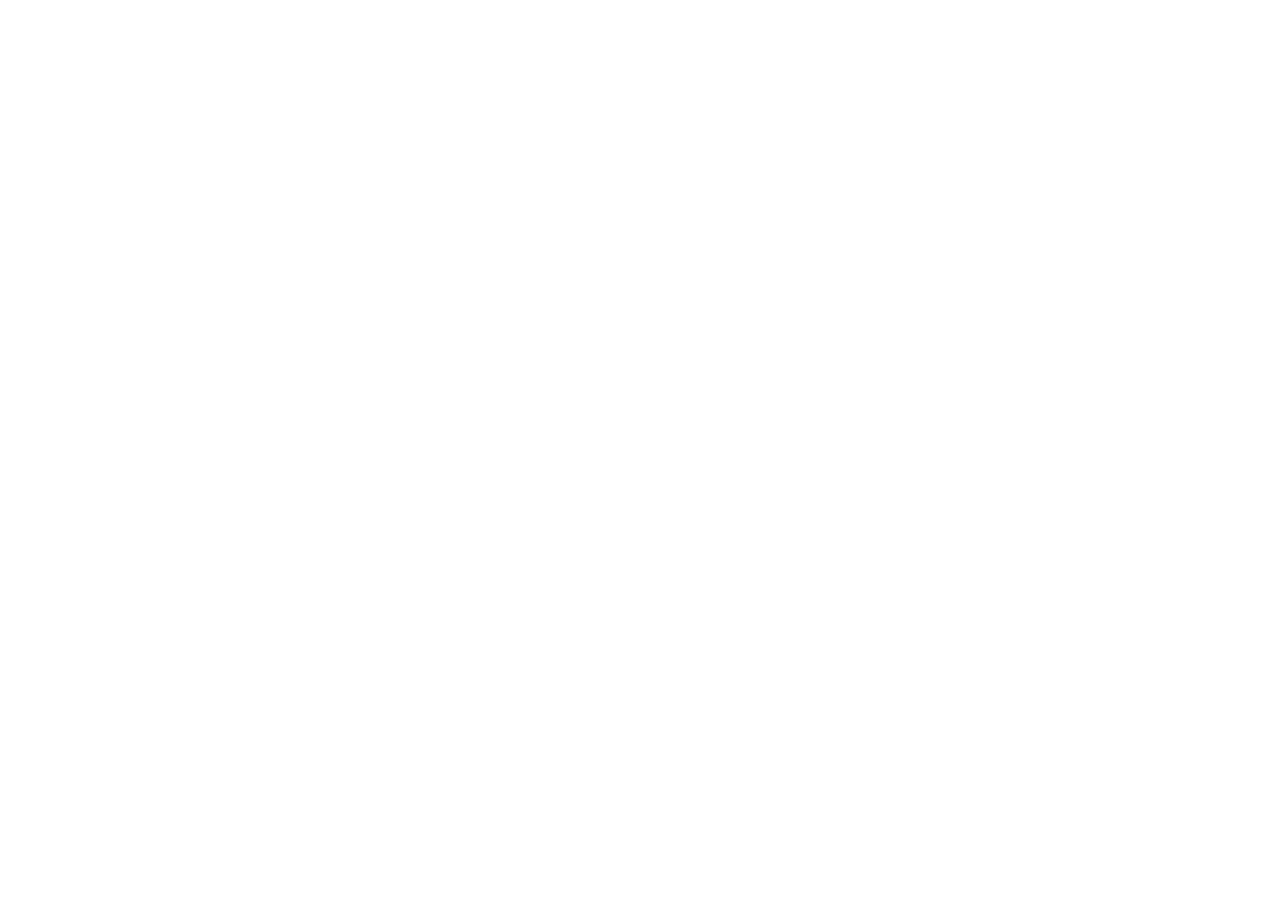
==== BootstrapMusicBlog/index.html @ aad3d6f0 "Link a Bootstrap tipo off Line" ====
<!DOCTYPE html>
<html lang="en">

<head>
    <meta charset="UTF-8">
    <meta name="viewport" content="width=device-width, initial-scale=1.0">
    <title>Document</title>
    <!--LINKS BOOTSTRAP-->
   <link rel="stylesheet" href="css/bootstrap.min.css" media="screen">

</head>

<body>



    
</body>

</html>
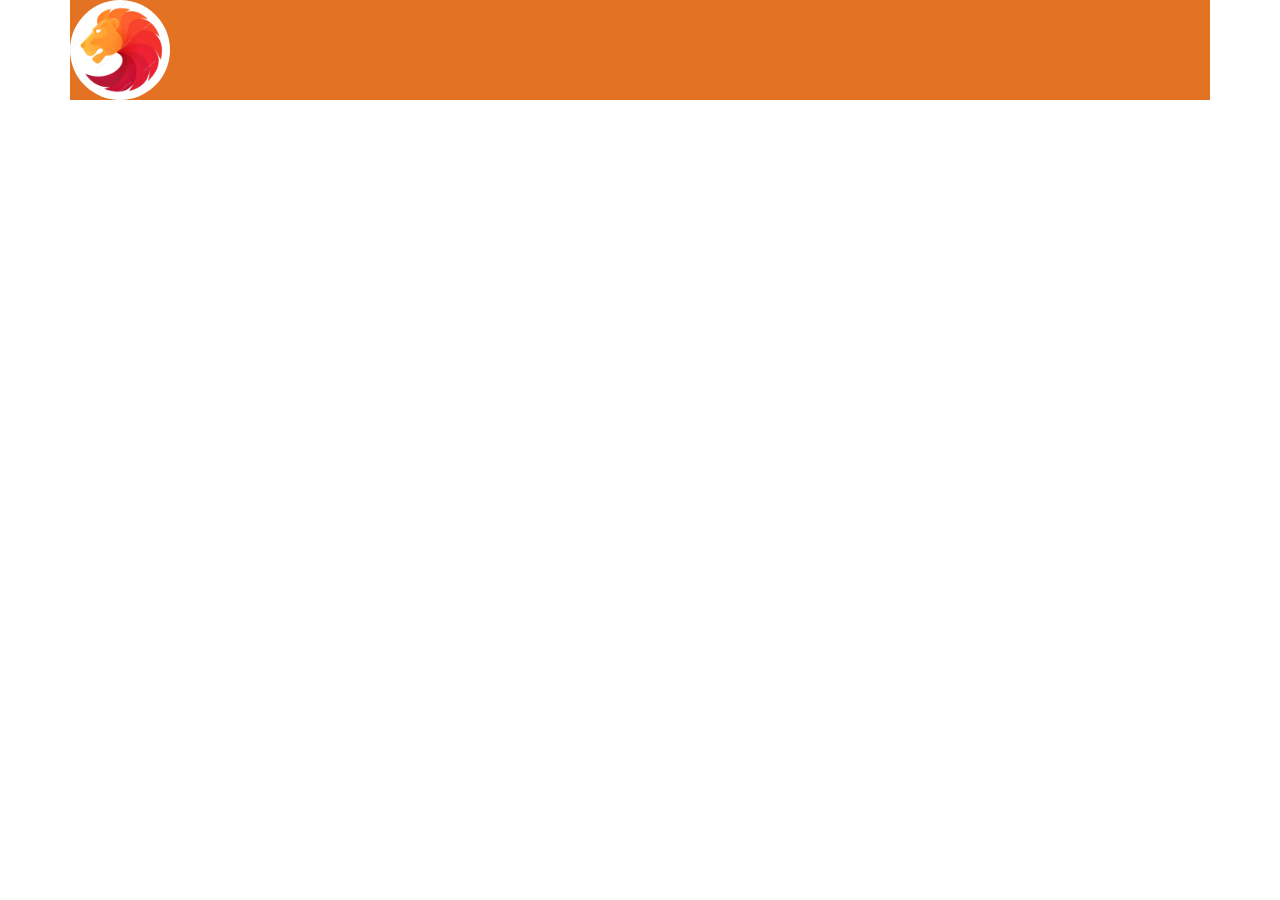
==== commit c17dc32e: "Se coloca el Logo" ====
--- a/BootstrapMusicBlog/index.html
+++ b/BootstrapMusicBlog/index.html
@@ -4,17 +4,22 @@
 <head>
     <meta charset="UTF-8">
     <meta name="viewport" content="width=device-width, initial-scale=1.0">
-    <title>Document</title>
-    <!--LINKS BOOTSTRAP-->
-   <link rel="stylesheet" href="css/bootstrap.min.css" media="screen">
-
+    <title>Blog Musica</title>
+    <!--LINK TO BOOTSTRAP-->
+    <link rel="stylesheet" href="css/bootstrap.min.css">
 </head>
 
 <body>
+    <!--HEADER-->
+    <header class="container" style="background-color: #e37222">
+        <div class="row">
+            <div>
+                <img src="img/logo.jpg" alt="Logo" class="rounded-circle" height="100">
+            </div>
+        </div>
+    </header>
 
 
-
-    
 </body>
 
 </html>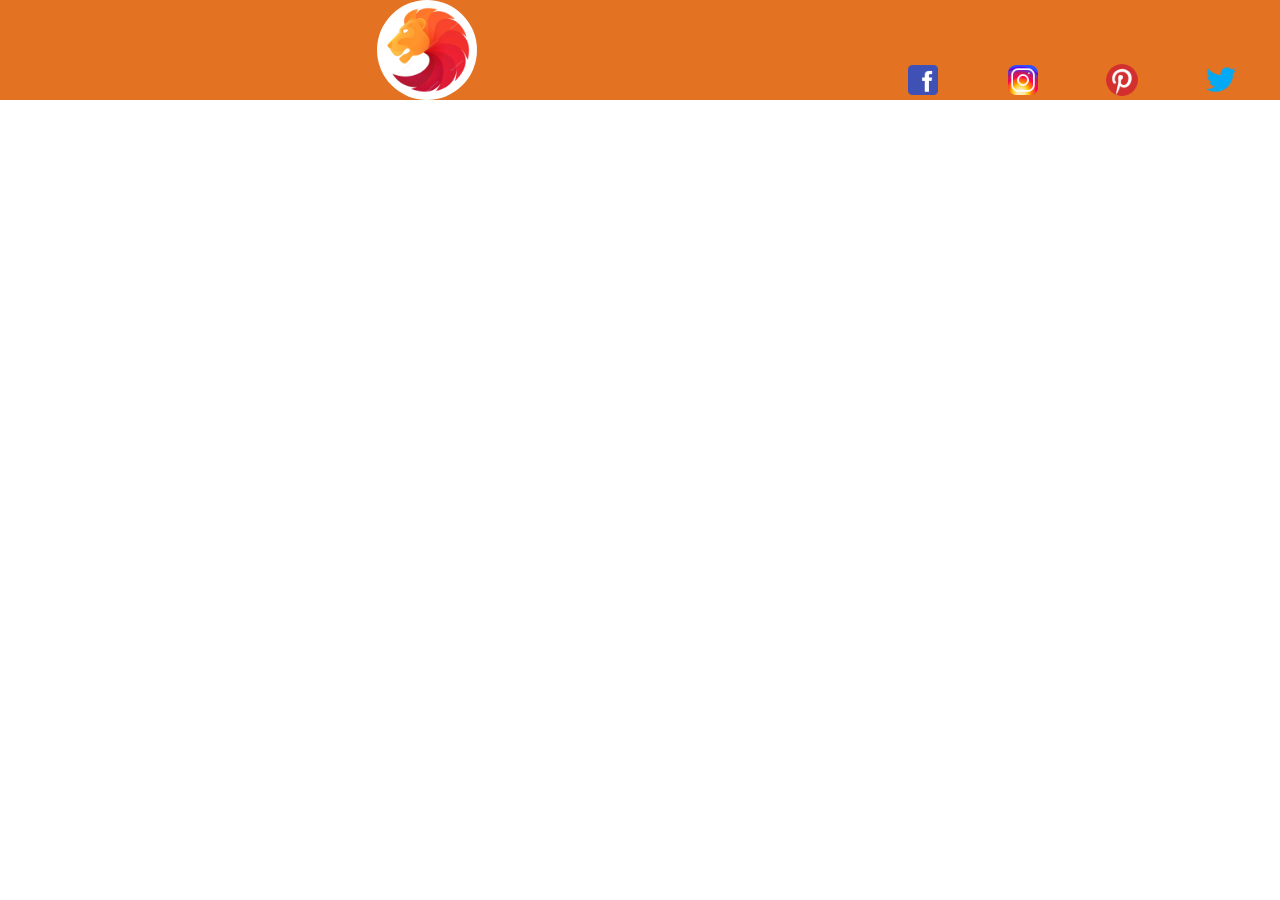
==== commit 93e2230f: "Centrado de elementos de header" ====
--- a/BootstrapMusicBlog/index.html
+++ b/BootstrapMusicBlog/index.html
@@ -3,18 +3,27 @@
 
 <head>
     <meta charset="UTF-8">
-    <meta name="viewport" content="width=device-width, initial-scale=1.0">
+    <meta name="viewport" content="width=device-width, user-scalable=no">
     <title>Blog Musica</title>
     <!--LINK TO BOOTSTRAP-->
     <link rel="stylesheet" href="css/bootstrap.min.css">
+    <!--LINK TO ESTILO PERSONAL-->
+    <link rel="stylesheet" href="css/estilos.css">
 </head>
 
 <body>
     <!--HEADER-->
-    <header class="container" style="background-color: #e37222">
+    <header class="container-fluid" style="background-color: #e37222">
         <div class="row">
-            <div>
-                <img src="img/logo.jpg" alt="Logo" class="rounded-circle" height="100">
+            <div class="col-lg-8 media">
+                <img src="img/logo.jpg" alt="Logo" class="rounded-circle " height="100">
+            </div>
+
+            <div class="col align-self-end media">
+                <img class="align-self-center mr-4" src="img/facebook.png" alt="facebook" width="40">
+                <img class="align-self-center mr-4" src="img/instagram.png" alt="Instagram" width="40">
+                <img class="align-self-center mr-4" src="img/pinterest.png" alt="Pinterest" width="40">
+                <img class="align-self-center mr-4" src="img/twitter.png" alt="Twitter" width="40">
             </div>
         </div>
     </header>
--- a/BootstrapMusicBlog/css/estilos.css
+++ b/BootstrapMusicBlog/css/estilos.css
@@ -0,0 +1,3 @@
+img {
+    margin: 0 auto;
+}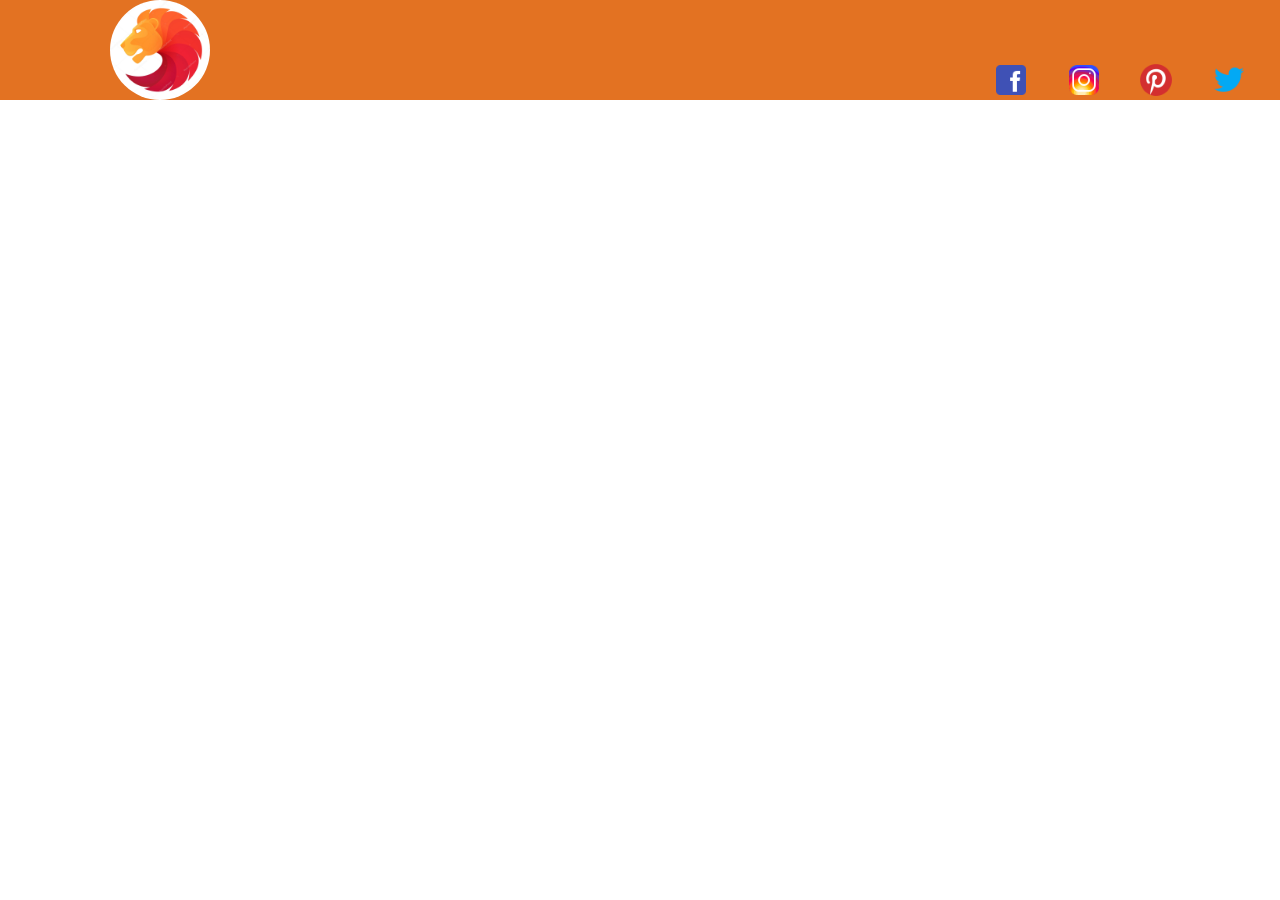
==== commit 30eb2bfe: "Alineacion correcta con sm" ====
--- a/BootstrapMusicBlog/index.html
+++ b/BootstrapMusicBlog/index.html
@@ -3,7 +3,7 @@
 
 <head>
     <meta charset="UTF-8">
-    <meta name="viewport" content="width=device-width, user-scalable=no">
+    <meta name="viewport" content="width=device-width, initial-scale=1, shrink-to-fit=no">
     <title>Blog Musica</title>
     <!--LINK TO BOOTSTRAP-->
     <link rel="stylesheet" href="css/bootstrap.min.css">
@@ -15,15 +15,15 @@
     <!--HEADER-->
     <header class="container-fluid" style="background-color: #e37222">
         <div class="row">
-            <div class="col-lg-8 media">
+            <div class="col-sm-3 media">
                 <img src="img/logo.jpg" alt="Logo" class="rounded-circle " height="100">
             </div>
 
-            <div class="col align-self-end media">
-                <img class="align-self-center mr-4" src="img/facebook.png" alt="facebook" width="40">
-                <img class="align-self-center mr-4" src="img/instagram.png" alt="Instagram" width="40">
-                <img class="align-self-center mr-4" src="img/pinterest.png" alt="Pinterest" width="40">
-                <img class="align-self-center mr-4" src="img/twitter.png" alt="Twitter" width="40">
+            <div class="col-sm-3 offset-sm-6 align-self-end media">
+                <img class="align-self-center mt-4" src="img/facebook.png" alt="facebook" width="40">
+                <img class="align-self-center mt-4" src="img/instagram.png" alt="Instagram" width="40">
+                <img class="align-self-center mt-4" src="img/pinterest.png" alt="Pinterest" width="40">
+                <img class="align-self-center mt-4" src="img/twitter.png" alt="Twitter" width="40">
             </div>
         </div>
     </header>
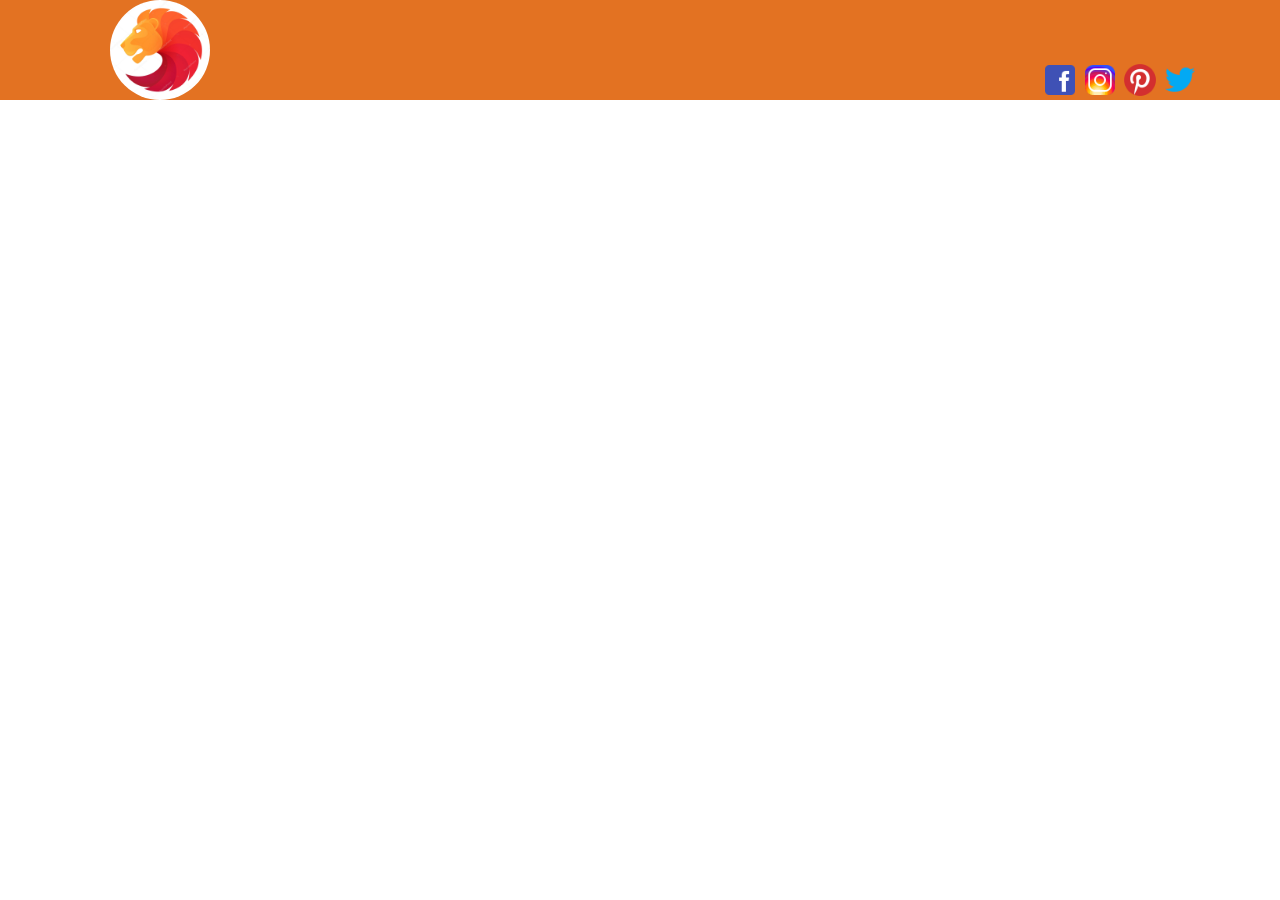
==== commit 4bc8ff5d: "Listo puntos 1 y 2" ====
--- a/BootstrapMusicBlog/index.html
+++ b/BootstrapMusicBlog/index.html
@@ -18,12 +18,19 @@
             <div class="col-sm-3 media">
                 <img src="img/logo.jpg" alt="Logo" class="rounded-circle " height="100">
             </div>
-
-            <div class="col-sm-3 offset-sm-6 align-self-end media">
-                <img class="align-self-center mt-4" src="img/facebook.png" alt="facebook" width="40">
-                <img class="align-self-center mt-4" src="img/instagram.png" alt="Instagram" width="40">
-                <img class="align-self-center mt-4" src="img/pinterest.png" alt="Pinterest" width="40">
-                <img class="align-self-center mt-4" src="img/twitter.png" alt="Twitter" width="40">
+            <div class="col-sm-3 offset-sm-6 align-self-end media justify-content-center">
+                <a href="#">
+                    <img class="mx-auto" src="img/facebook.png" alt="facebook" width="40">
+                </a>
+                <a href="#">
+                    <img class="mx-auto" src="img/instagram.png" alt="Instagram" width="40">
+                </a>
+                <a href="#">
+                    <img class="mx-auto" src="img/pinterest.png" alt="Pinterest" width="40">
+                </a>
+                <a href="#" >
+                    <img class="mx-auto" src="img/twitter.png" alt="Twitter" width="40">
+                </a>
             </div>
         </div>
     </header>
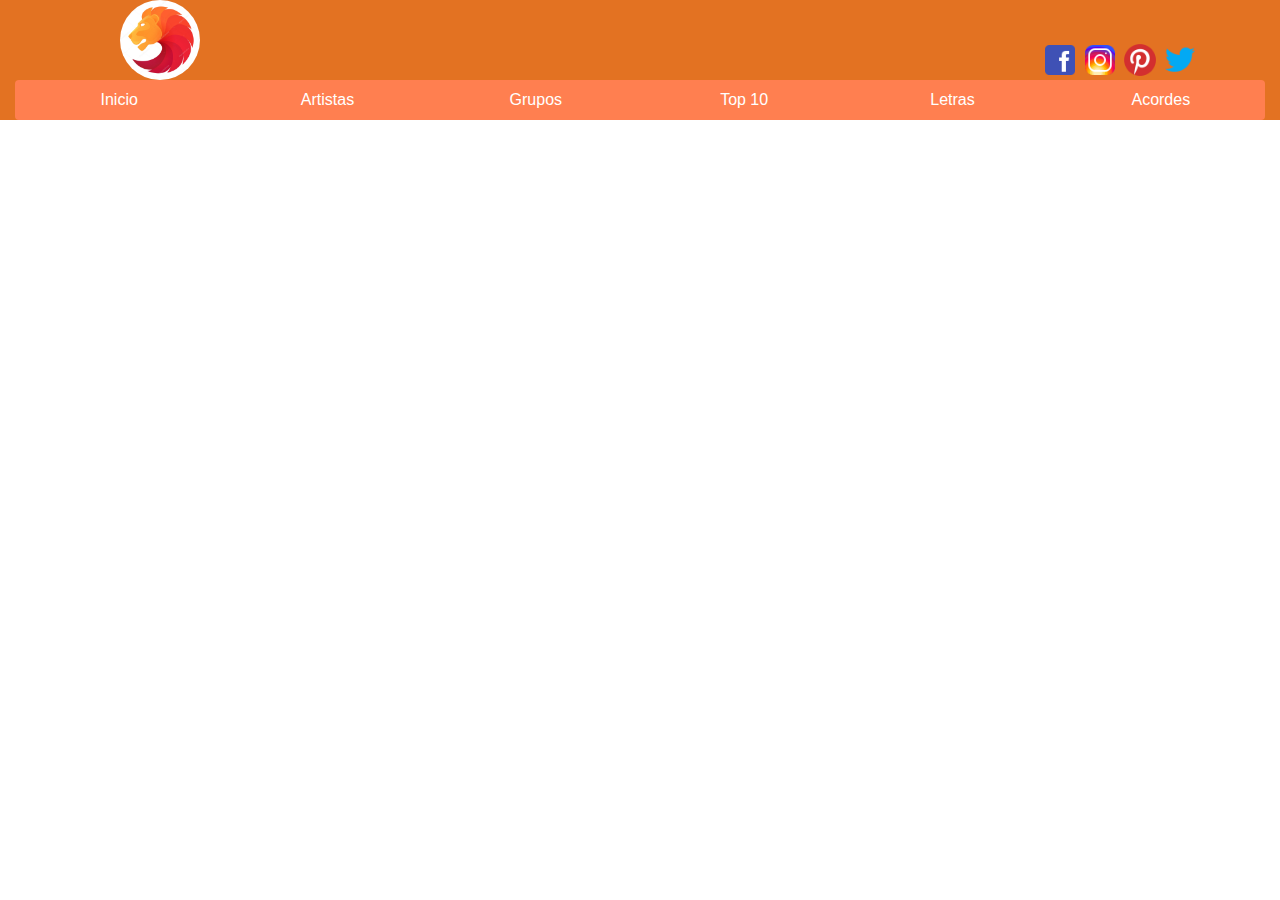
==== commit e595a3dd: "Adicion del Nav - punto 3" ====
--- a/BootstrapMusicBlog/index.html
+++ b/BootstrapMusicBlog/index.html
@@ -15,8 +15,8 @@
     <!--HEADER-->
     <header class="container-fluid" style="background-color: #e37222">
         <div class="row">
-            <div class="col-sm-3 media">
-                <img src="img/logo.jpg" alt="Logo" class="rounded-circle " height="100">
+            <div class="col-sm-3 media justify-content-center">
+                <img src="img/logo.jpg" alt="Logo" class="rounded-circle " height="80">
             </div>
             <div class="col-sm-3 offset-sm-6 align-self-end media justify-content-center">
                 <a href="#">
@@ -28,11 +28,34 @@
                 <a href="#">
                     <img class="mx-auto" src="img/pinterest.png" alt="Pinterest" width="40">
                 </a>
-                <a href="#" >
+                <a href="#">
                     <img class="mx-auto" src="img/twitter.png" alt="Twitter" width="40">
                 </a>
             </div>
         </div>
+        <nav class="rounded" style="background-color: coral">
+
+            <ul class="nav nav-pills nav-justified flex-column flex-sm-row">
+                <li class="nav-item">
+                    <a class="nav-link" href="#">Inicio</a>
+                </li>
+                <li class="nav-item">
+                    <a class="nav-link" href="#">Artistas</a>
+                </li>
+                <li class="nav-item">
+                    <a class="nav-link" href="#">Grupos</a>
+                </li>
+                <li class="nav-item">
+                    <a class="nav-link" href="#">Top 10</a>
+                </li>
+                <li class="nav-item">
+                    <a class="nav-link" href="#">Letras</a>
+                </li>
+                <li class="nav-item">
+                    <a class="nav-link" href="#">Acordes</a>
+                </li>
+            </ul>
+        </nav>
     </header>
 
 
--- a/BootstrapMusicBlog/css/estilos.css
+++ b/BootstrapMusicBlog/css/estilos.css
@@ -1,3 +1,13 @@
-img {
-    margin: 0 auto;
+ .nav-item:hover{
+    background-color: white;
+}
+
+/* unvisited link */
+a:link {
+    color: white;
+}
+
+/* visited link */
+a:visited {
+    color: black;
 }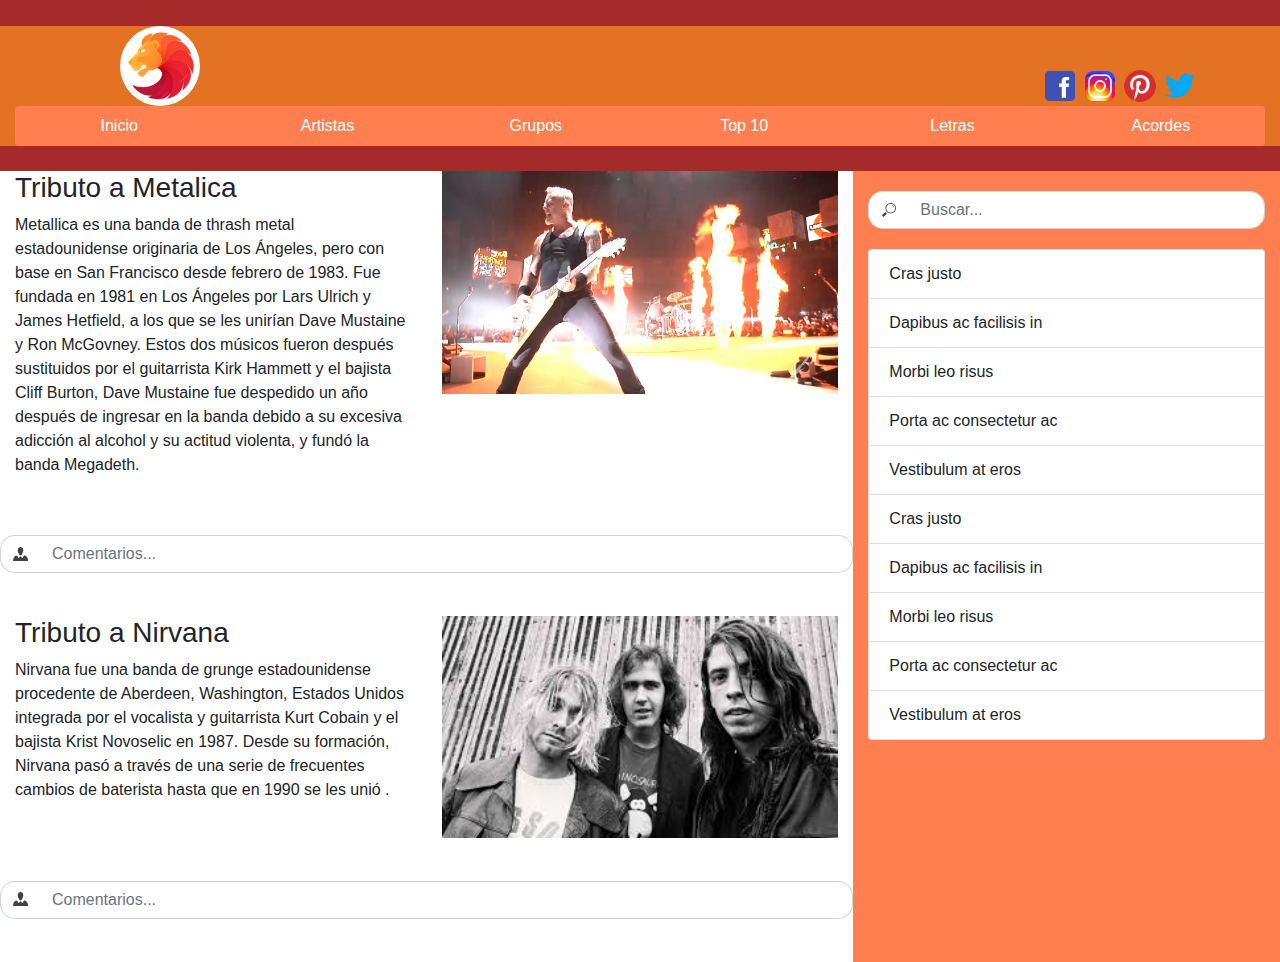
==== commit de873e19: "Cambio de nombre al index" ====
--- a/BootstrapMusicBlog/index.html
+++ b/BootstrapMusicBlog/index.html
@@ -15,9 +15,13 @@
     <!--HEADER-->
     <header class="container-fluid" style="background-color: #e37222">
         <div class="row">
+
+            <!--1.-LOGO-->
             <div class="col-sm-3 media justify-content-center">
                 <img src="img/logo.jpg" alt="Logo" class="rounded-circle " height="80">
             </div>
+
+            <!--2.- REDES SOCIALES-->
             <div class="col-sm-3 offset-sm-6 align-self-end media justify-content-center">
                 <a href="#">
                     <img class="mx-auto" src="img/facebook.png" alt="facebook" width="40">
@@ -33,6 +37,8 @@
                 </a>
             </div>
         </div>
+
+        <!--3.- NAVEGACION-->
         <nav class="rounded" style="background-color: coral">
 
             <ul class="nav nav-pills nav-justified flex-column flex-sm-row">
@@ -58,7 +64,81 @@
         </nav>
     </header>
 
+    <!--4.- CONTENIDO-->
+    <div class="container-fluid" style="background-color: white">
+        <div class="row">
+            <div class="col-sm-8">
+                <div class="row">
+                    <div class="col-sm-6">
+                        <h3>Tributo a Metalica</h3>
+                        <p>
+                            Metallica es una banda de thrash metal estadounidense originaria de Los Ángeles, pero con base en San Francisco desde febrero
+                            de 1983. Fue fundada en 1981 en Los Ángeles por Lars Ulrich y James Hetfield, a los que se les
+                            unirían Dave Mustaine y Ron McGovney. Estos dos músicos fueron después sustituidos por el guitarrista
+                            Kirk Hammett y el bajista Cliff Burton, Dave Mustaine fue despedido un año después de ingresar
+                            en la banda debido a su excesiva adicción al alcohol y su actitud violenta, y fundó la banda
+                            Megadeth.
+                        </p>
+                    </div>
+                    <!--Blog Metallica-->
+                    <div class="col-sm-6">
+                        <img src="img/metallica.jpg" alt="Metallica" width="100%">
+                    </div>
+                    <!--Comentarios-->
+                    <div class="input-group">
+                        <span class="input-group-text">
+                            <img src="img/si-glyph-person-people.svg" alt="" width="15px">
+                        </span>
+                        <input type="text" class="form-control" placeholder="Comentarios..." aria-describedby="basic-addon1">
+                    </div>
+                    <div class="col-sm-6">
+                        <h3>Tributo a Nirvana</h3>
+                        <p>
+                            Nirvana fue una banda de grunge estadounidense procedente de Aberdeen, Washington, Estados Unidos integrada por el vocalista
+                            y guitarrista Kurt Cobain y el bajista Krist Novoselic en 1987. Desde su formación, Nirvana pasó
+                            a través de una serie de frecuentes cambios de baterista hasta que en 1990 se les unió .
+                        </p>
+                    </div>
+                    <!--Blog Nirvana-->
+                    <div class="col-sm-6">
+                        <img src="img/nirvana.jpg" alt="Metallica" width="100%">
+                    </div>
+                    <!--Comentarios-->
+                    <div class="input-group">
+                        <span class="input-group-text">
+                            <img src="img/si-glyph-person-people.svg" alt="" width="15px">
+                        </span>
+                        <input type="text" class="form-control" placeholder="Comentarios..." aria-describedby="basic-addon1">
+                    </div>
+                </div>
+                <div>
+                </div>
+            </div>
+            <!--BARRA DERECHA-->
+            <div class="col-sm-4" style="background-color: coral">
+                <!--INPUT BUSCAR-->
+                <div class="input-group">
+                    <span class="input-group-text">
+                        <img src="img/si-glyph-magnifier.svg" alt="" width="15px">
+                    </span>
+                    <input type="text" class="form-control" placeholder="Buscar..." aria-describedby="basic-addon1">
+                </div>
+                <ul class="list-group">
+                    <li class="list-group-item">Cras justo</li>
+                    <li class="list-group-item">Dapibus ac facilisis in</li>
+                    <li class="list-group-item">Morbi leo risus</li>
+                    <li class="list-group-item">Porta ac consectetur ac</li>
+                    <li class="list-group-item">Vestibulum at eros</li>
+                    <li class="list-group-item">Cras justo</li>
+                    <li class="list-group-item">Dapibus ac facilisis in</li>
+                    <li class="list-group-item">Morbi leo risus</li>
+                    <li class="list-group-item">Porta ac consectetur ac</li>
+                    <li class="list-group-item">Vestibulum at eros</li>
+                </ul>
+            </div>
+        </div>
+    </div>
+
 
 </body>
-
 </html>--- a/BootstrapMusicBlog/css/estilos.css
+++ b/BootstrapMusicBlog/css/estilos.css
@@ -1,3 +1,6 @@
+ body{
+     background-color: brown;
+ }
  .nav-item:hover{
     background-color: white;
 }
@@ -10,4 +13,28 @@
 /* visited link */
 a:visited {
     color: black;
+}
+.form-control{
+    border-left: none;
+    border-top-right-radius: 15px;
+    border-bottom-right-radius: 15px;
+
+}
+.input-group-text{
+    background-color: white;
+    border-right: none;
+    border-top-right-radius: 0;
+    border-bottom-right-radius: 0;
+    border-top-left-radius: 15px;
+    border-bottom-left-radius: 15px;
+}
+
+/* Margen del "buscar"*/
+.input-group{
+    margin-top: 5%;
+    margin-bottom: 5%;
+}
+
+.container-fluid{
+    margin-top: 2%;
 }